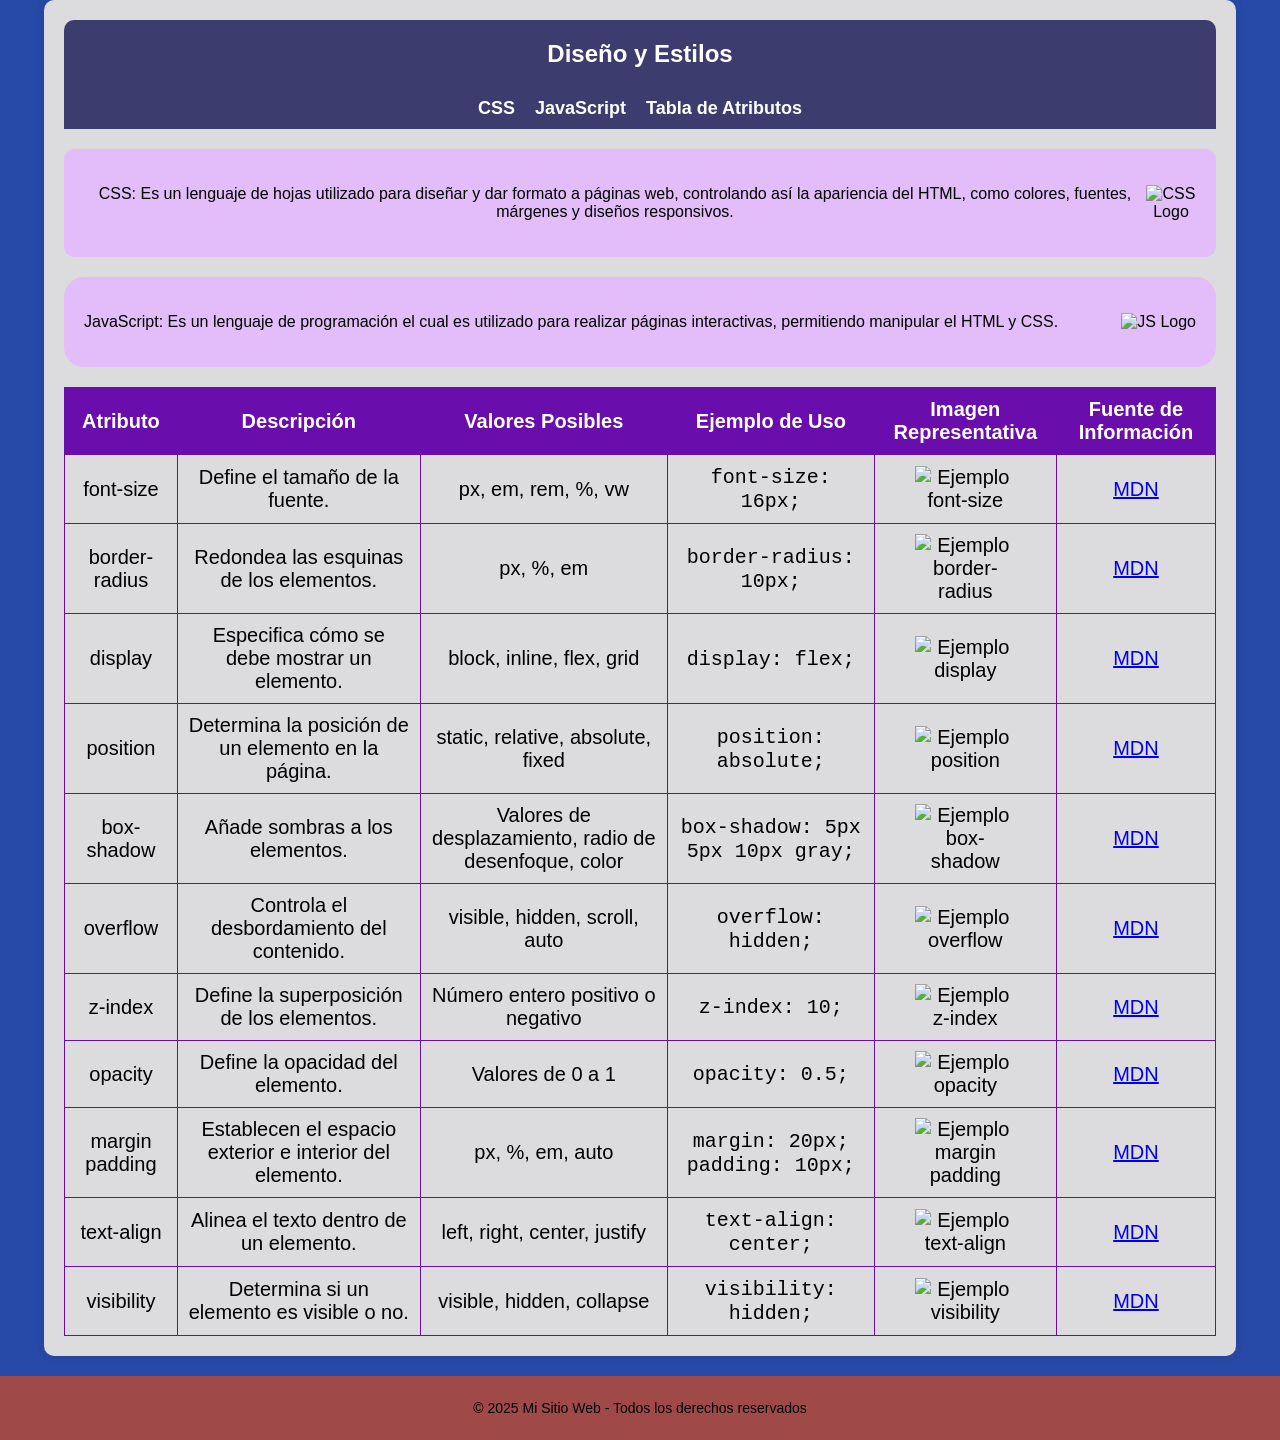
==== tarea.html @ 444a2e86 "Add files via upload" ====
<!DOCTYPE html>
<html lang="es">
<head>
    <meta charset="UTF-8">
    <meta name="viewport" content="width=device-width, initial-scale=1.0">
    <title>Tarea waza</title>
    <link rel="stylesheet" href="estilos.css">
</head>
<body>
    <div class="cabeza">
        <div class="header">Diseño y Estilos</div>
        <nav class="navbar">
            <a href="#css">CSS</a>
            <a href="#javascript">JavaScript</a>
            <a href="#tabla">Tabla de Atributos</a>
        </nav>
        
        <div id="css" class="css">
            <p>CSS: Es un lenguaje de hojas utilizado para diseñar y dar formato a páginas web, controlando así la apariencia del HTML, como colores, fuentes, márgenes y diseños responsivos.</p>
            <img src="Imagenes/CSS-Logo.png" alt="CSS Logo">
        </div>

        <div id="javascript" class="javascript"> 
            <p>JavaScript: Es un lenguaje de programación el cual es utilizado para realizar páginas interactivas, permitiendo manipular el HTML y CSS.</p>
            <img src="Imagenes/Javascriptlogo.png" alt="JS Logo">
        </div>
        
        <div id="tabla" class="tabla">
            <table>
                <tr>
                    <th>Atributo</th>
                    <th>Descripción</th>
                    <th>Valores Posibles</th>
                    <th>Ejemplo de Uso</th>
                    <th>Imagen Representativa</th>
                    <th>Fuente de Información</th>
                </tr>
                <tr>
                    <td>font-size</td>
                    <td>Define el tamaño de la fuente.</td>
                    <td>px, em, rem, %, vw</td>
                    <td><code>font-size: 16px;</code></td>
                    <td><img src="Imagenes/fontsize.png" alt="Ejemplo font-size"></td>
                    <td><a href="https://developer.mozilla.org/en-US/docs/Web/CSS/font-size">MDN</a></td>
                </tr>
                <tr>
                    <td>border-radius</td>
                    <td>Redondea las esquinas de los elementos.</td>
                    <td>px, %, em</td>
                    <td><code>border-radius: 10px;</code></td>
                    <td><img src="Imagenes/border radius.webp" alt="Ejemplo border-radius"></td>
                    <td><a href="https://developer.mozilla.org/en-US/docs/Web/CSS/border-radius">MDN</a></td>
                </tr>
                <tr>
                    <td>display</td>
                    <td>Especifica cómo se debe mostrar un elemento.</td>
                    <td>block, inline, flex, grid</td>
                    <td><code>display: flex;</code></td>
                    <td><img src="Imagenes/display flex.png" alt="Ejemplo display"></td>
                    <td><a href="https://developer.mozilla.org/en-US/docs/Web/CSS/display">MDN</a></td>
                </tr>
                <tr>
                    <td>position</td>
                    <td>Determina la posición de un elemento en la página.</td>
                    <td>static, relative, absolute, fixed</td>
                    <td><code>position: absolute;</code></td>
                    <td><img src="Imagenes/position.png" alt="Ejemplo position"></td>
                    <td><a href="https://developer.mozilla.org/en-US/docs/Web/CSS/position">MDN</a></td>
                </tr>
                <tr>
                    <td>box-shadow</td>
                    <td>Añade sombras a los elementos.</td>
                    <td>Valores de desplazamiento, radio de desenfoque, color</td>
                    <td><code>box-shadow: 5px 5px 10px gray;</code></td>
                    <td><img src="Imagenes/boxshadow.png" alt="Ejemplo box-shadow"></td>
                    <td><a href="https://developer.mozilla.org/en-US/docs/Web/CSS/box-shadow">MDN</a></td>
                </tr>
                <tr>
                    <td>overflow</td>
                    <td>Controla el desbordamiento del contenido.</td>
                    <td>visible, hidden, scroll, auto</td>
                    <td><code>overflow: hidden;</code></td>
                    <td><img src="Imagenes/Overflow.png" alt="Ejemplo overflow"></td>
                    <td><a href="https://developer.mozilla.org/en-US/docs/Web/CSS/overflow">MDN</a></td>
                </tr>
                <tr>
                    <td>z-index</td>
                    <td>Define la superposición de los elementos.</td>
                    <td>Número entero positivo o negativo</td>
                    <td><code>z-index: 10;</code></td>
                    <td><img src="Imagenes/zindex.png" alt="Ejemplo z-index"></td>
                    <td><a href="https://developer.mozilla.org/en-US/docs/Web/CSS/z-index">MDN</a></td>
                </tr>
                <tr>
                    <td>opacity</td>
                    <td>Define la opacidad del elemento.</td>
                    <td>Valores de 0 a 1</td>
                    <td><code>opacity: 0.5;</code></td>
                    <td><img src="Imagenes/opacidad.jpg" alt="Ejemplo opacity"></td>
                    <td><a href="https://developer.mozilla.org/en-US/docs/Web/CSS/opacity">MDN</a></td>
                </tr>
                <tr>
                    <td>margin padding</td>
                    <td>Establecen el espacio exterior e interior del elemento.</td>
                    <td>px, %, em, auto</td>
                    <td><code>margin: 20px; padding: 10px;</code></td>
                    <td><img src="Imagenes/marginpading.png" alt="Ejemplo margin padding"></td>
                    <td><a href="https://developer.mozilla.org/en-US/docs/Web/CSS/margin">MDN</a></td>
                </tr>
                <tr>
                    <td>text-align</td>
                    <td>Alinea el texto dentro de un elemento.</td>
                    <td>left, right, center, justify</td>
                    <td><code>text-align: center;</code></td>
                    <td><img src="Imagenes/textaling.jpg" alt="Ejemplo text-align"></td>
                    <td><a href="https://developer.mozilla.org/en-US/docs/Web/CSS/text-align">MDN</a></td>
                </tr>
                <tr>
                    <td>visibility</td>
                    <td>Determina si un elemento es visible o no.</td>
                    <td>visible, hidden, collapse</td>
                    <td><code>visibility: hidden;</code></td>
                    <td><img src="Imagenes/visibility.jpg" alt="Ejemplo visibility"></td>
                    <td><a href="https://developer.mozilla.org/en-US/docs/Web/CSS/visibility">MDN</a></td>
                </tr>
            </table>
        </div>
    </div>
    
    <footer>
        <p>© 2025 Mi Sitio Web - Todos los derechos reservados</p>
    </footer>
</body>
</html>
---- estilos.css ----
body {
    font-family: Arial, sans-serif;
    margin: 0;
    padding: 0;
    background-color: #2749a7;
    text-align: center;
}

.cabeza {
    width: 90%;
    margin: auto;
    background: rgb(220, 219, 221);
    padding: 20px;
    border-radius: 10px;
    box-shadow: 0 0 10px rgba(0, 0, 0, 0.1);
}

.header {
    background-color: #3c3c6e;
    color: white;
    padding: 20px;
    font-size: 24px;
    font-weight: bold;
    border-radius: 10px 10px 0 0;
}

.navbar {
    background-color: #3c3c6e;
    padding: 10px;
    display: flex;
    justify-content: center;
    gap: 20px;
}

.navbar a {
    color: white;
    text-decoration: none;
    font-size: 18px;
    font-weight: bold;
}

.css {
    padding: 20px;
    background-color: hsl(278, 86%, 86%);
    border-radius: 10px;
    margin-top: 20px;
    display: flex;
    align-items: center;
    justify-content: space-between;
}

.css img {
    width: 100%;
    max-width: 50px;
    height: auto;
    object-fit: contain;
}

.javascript {
    padding: 20px;
    background-color: hsl(278, 86%, 86%);
    border-radius: 20px;
    margin-top: 20px;
    display: flex;
    align-items: center;
    justify-content: space-between;
}

.tabla {
    overflow-x: auto;
    margin-top: 20px;
}

/* Estilos para la tabla */
table {
    width: 100%;
    border-collapse: collapse;
    margin: auto;
    font-size: 20px; /* Tamaño de fuente principal */
}

table, th, td {
    border: 1px solid #6a0dad;
}

th, td {
    padding: 10px;
    text-align: center;
}

th {
    background-color: #6a0dad;
    color: white;
}

/* Ajusta el tamaño de las imágenes dentro de la tabla */
table img {
    max-width: 100px; /* Puedes ajustar este valor según el tamaño que necesites */
    height: auto;    /* Mantiene la proporción original */
}

/* Estilos para el footer */
footer {
    background-color: #a04949;
    text-align: center;
    padding: 10px;
    margin-top: 20px; 
    font-size: 14px;
}

/* Media Query para pantallas pequeñas */
@media (max-width: 600px) {
    .container nav ul {
        display: flex; /* Usa flexbox para organizar los elementos */
        flex-direction: column; /* Acomoda los elementos en columna */
        align-items: center; /* Centra los elementos en la pantalla */
    }
    
    .container table {
        font-size: 12px; /* Reduce el tamaño de fuente en pantallas pequeñas */
    }
    
    .container {
        width: 100%;
    }
    
    .section {
        flex-direction: column;
        text-align: center;
    }
}

/* Estilos para una posible tabla dentro de un contenedor específico */
.table-container table {
    width: 100%; /* Hace que se ajuste al contenedor */
    /* Ajusta max-width según lo que necesites, por ejemplo, 100% o un valor fijo */
    height: auto; /* Mantiene la proporción */
    object-fit: contain; /* Evita deformaciones */
    font-size: 16px;
    border-radius: 5px;
    display: table;
    position: relative;
    box-shadow: 2px 2px 5px rgba(0, 0, 0, 0.3);
    overflow: hidden;
    z-index: 1;
    opacity: 1;
    margin: 20px auto;
    padding: 10px;
}
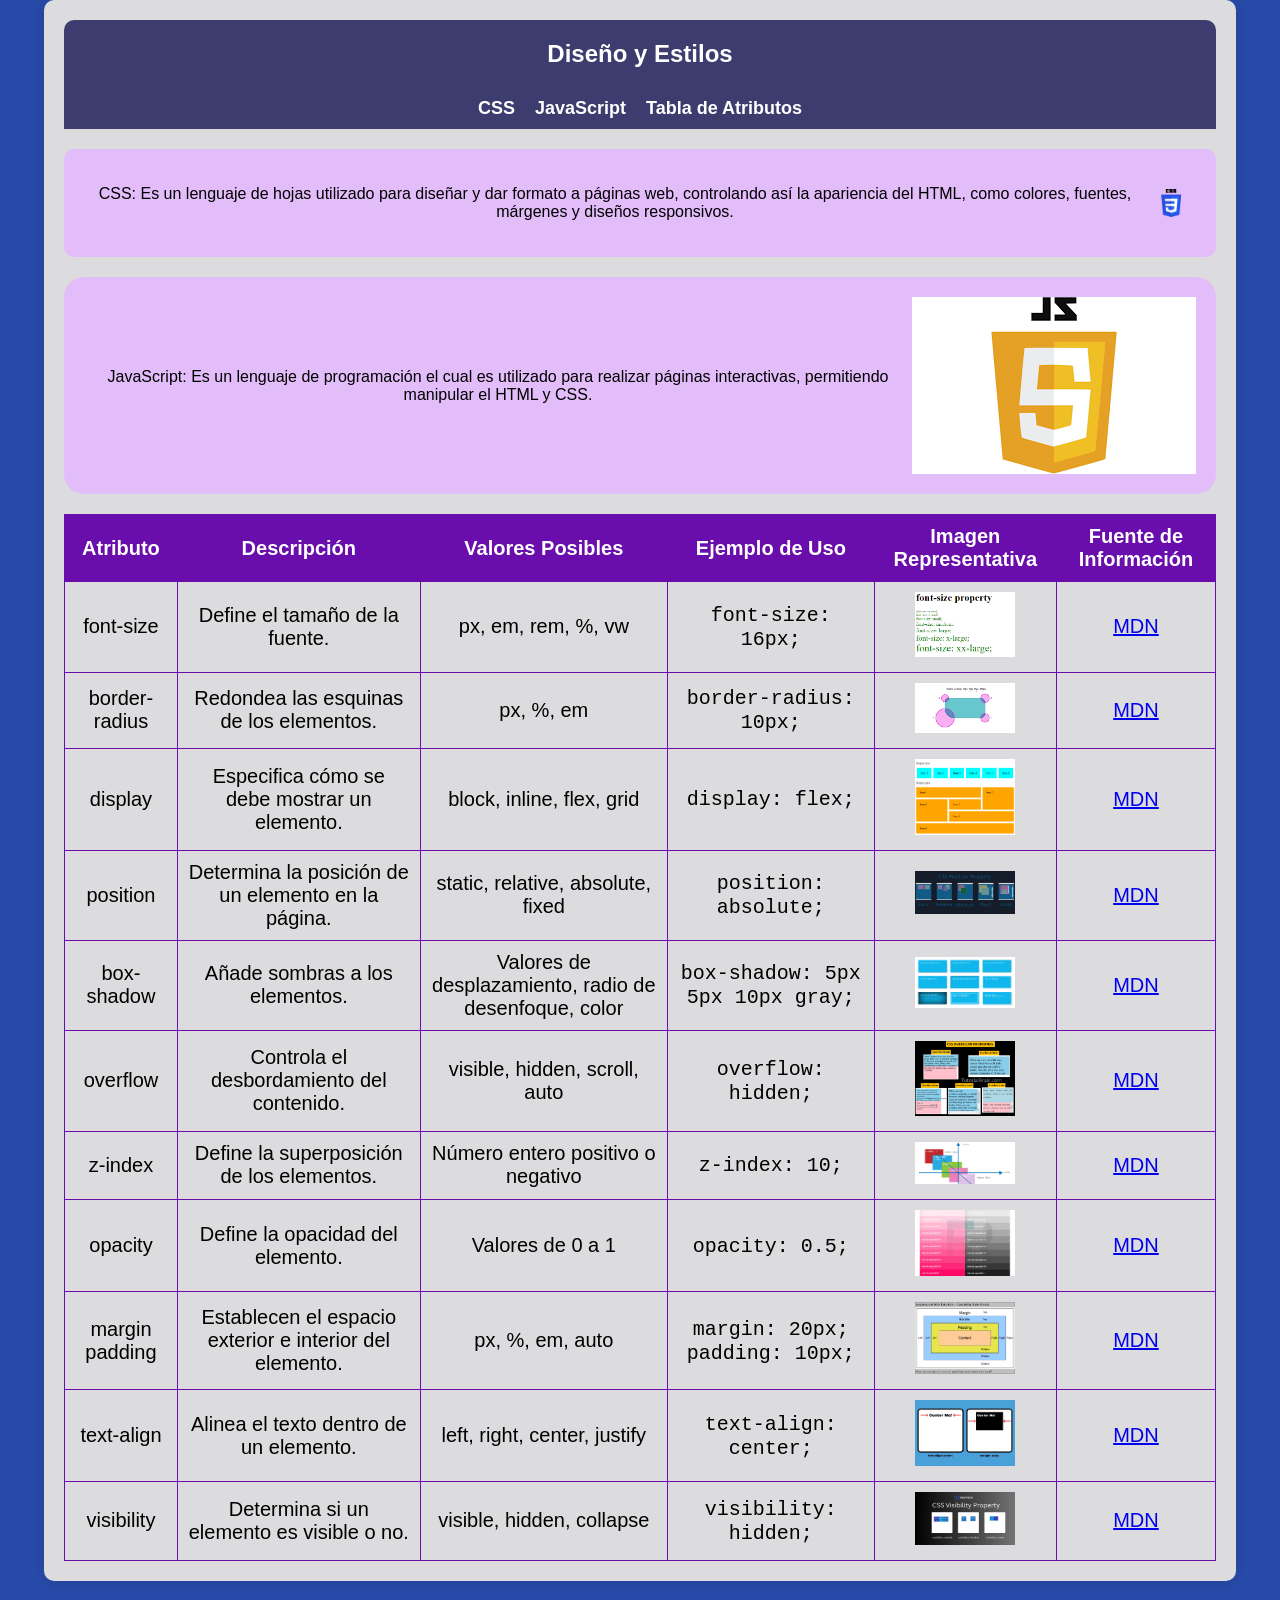
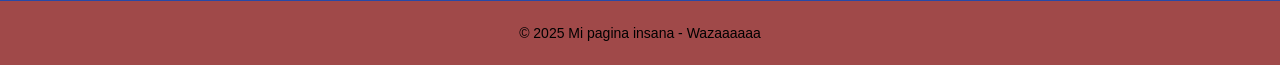
==== commit 6f731d13: "tarea.html" ====
--- a/tarea.html
+++ b/tarea.html
@@ -128,7 +128,7 @@
     </div>
     
     <footer>
-        <p>© 2025 Mi Sitio Web - Todos los derechos reservados</p>
+        <p>© 2025 Mi pagina insana - Wazaaaaaa</p>
     </footer>
 </body>
 </html>
--- a/estilos.css
+++ b/estilos.css
@@ -71,12 +71,12 @@
     margin-top: 20px;
 }
 
-/* Estilos para la tabla */
+
 table {
     width: 100%;
     border-collapse: collapse;
     margin: auto;
-    font-size: 20px; /* Tamaño de fuente principal */
+    font-size: 20px; 
 }
 
 table, th, td {
@@ -93,13 +93,13 @@
     color: white;
 }
 
-/* Ajusta el tamaño de las imágenes dentro de la tabla */
+
 table img {
-    max-width: 100px; /* Puedes ajustar este valor según el tamaño que necesites */
-    height: auto;    /* Mantiene la proporción original */
+    max-width: 100px; 
+    height: auto;    
 }
 
-/* Estilos para el footer */
+
 footer {
     background-color: #a04949;
     text-align: center;
@@ -108,16 +108,16 @@
     font-size: 14px;
 }
 
-/* Media Query para pantallas pequeñas */
+
 @media (max-width: 600px) {
     .container nav ul {
-        display: flex; /* Usa flexbox para organizar los elementos */
-        flex-direction: column; /* Acomoda los elementos en columna */
-        align-items: center; /* Centra los elementos en la pantalla */
+        display: flex; 
+        flex-direction: column; 
+        align-items: center; 
     }
     
     .container table {
-        font-size: 12px; /* Reduce el tamaño de fuente en pantallas pequeñas */
+        font-size: 12px; 
     }
     
     .container {
@@ -130,12 +130,11 @@
     }
 }
 
-/* Estilos para una posible tabla dentro de un contenedor específico */
+
 .table-container table {
-    width: 100%; /* Hace que se ajuste al contenedor */
-    /* Ajusta max-width según lo que necesites, por ejemplo, 100% o un valor fijo */
-    height: auto; /* Mantiene la proporción */
-    object-fit: contain; /* Evita deformaciones */
+    width: 100%; 
+    height: auto; 
+    object-fit: contain; 
     font-size: 16px;
     border-radius: 5px;
     display: table;
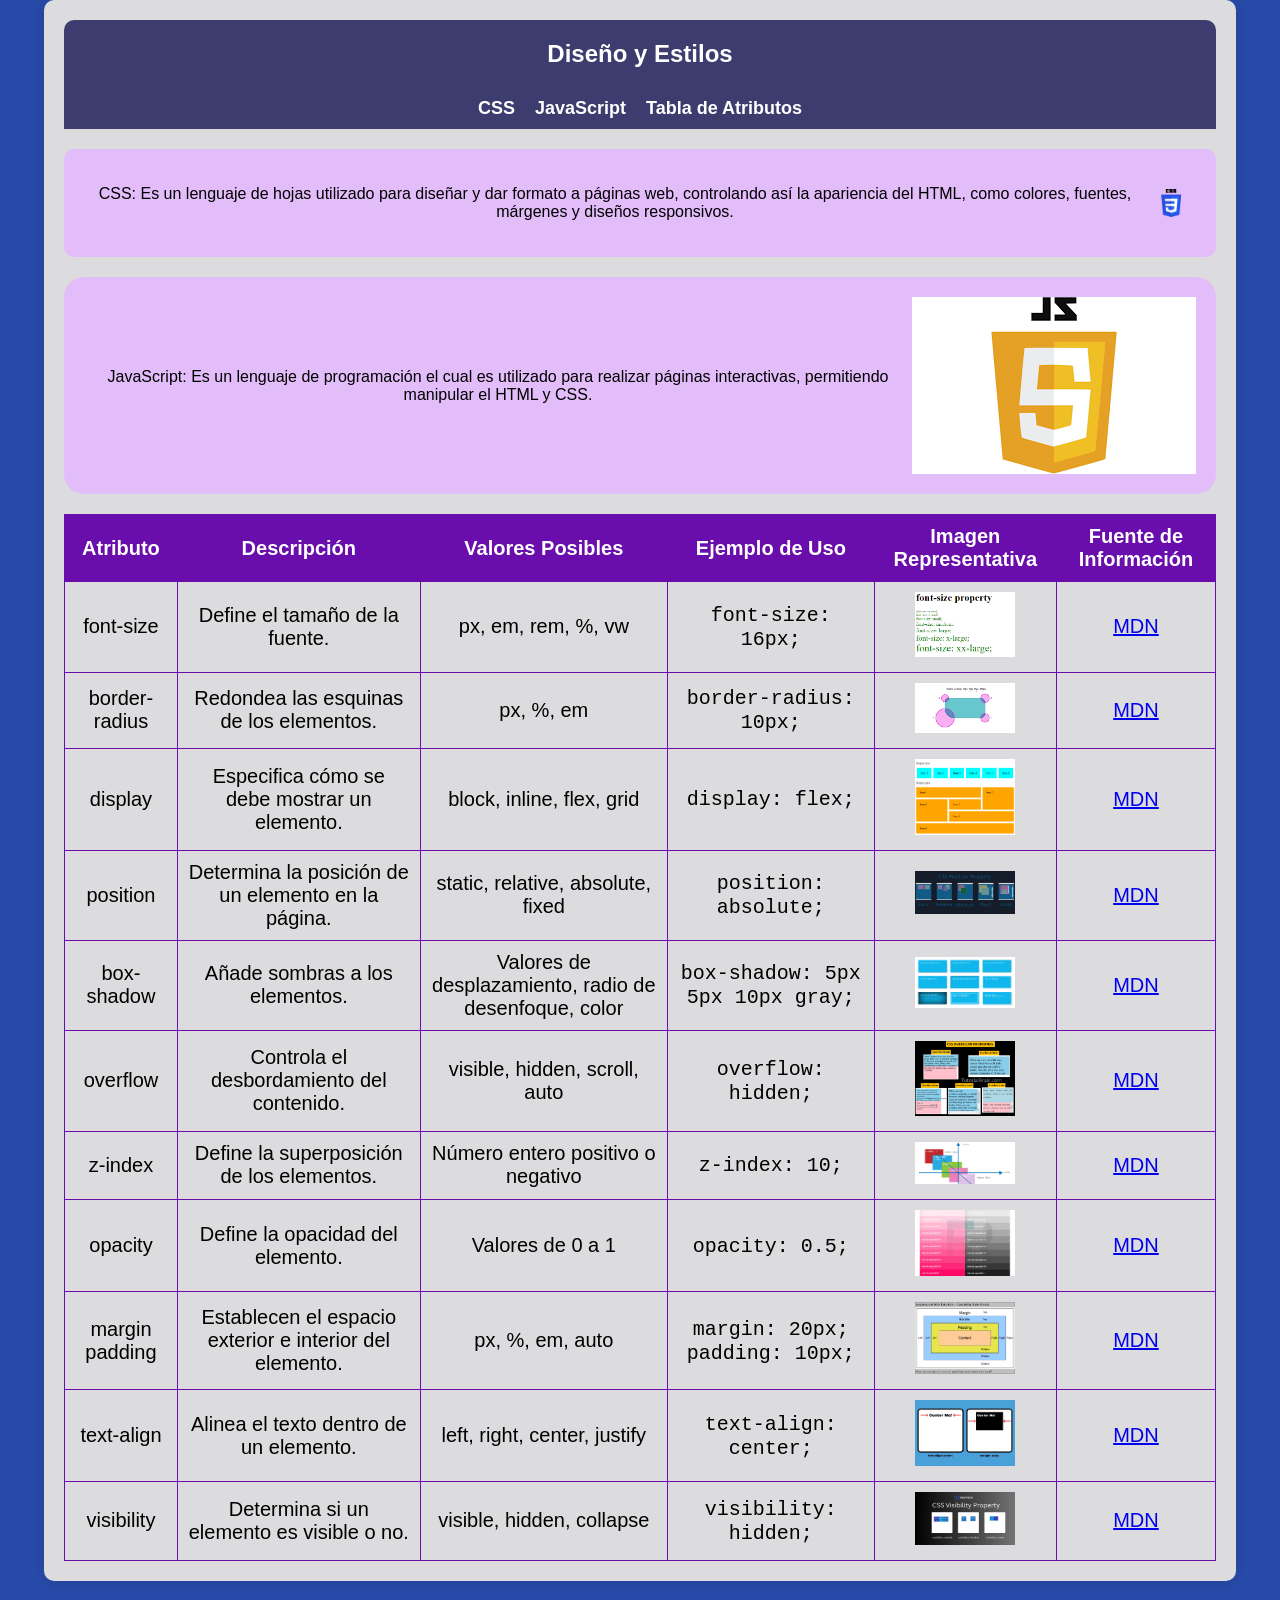
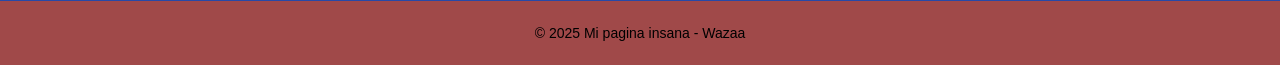
==== commit 30dd65c0: "Updatetarea.html" ====
--- a/tarea.html
+++ b/tarea.html
@@ -128,7 +128,7 @@
     </div>
     
     <footer>
-        <p>© 2025 Mi pagina insana - Wazaaaaaa</p>
+        <p>© 2025 Mi pagina insana - Wazaa</p>
     </footer>
 </body>
 </html>
